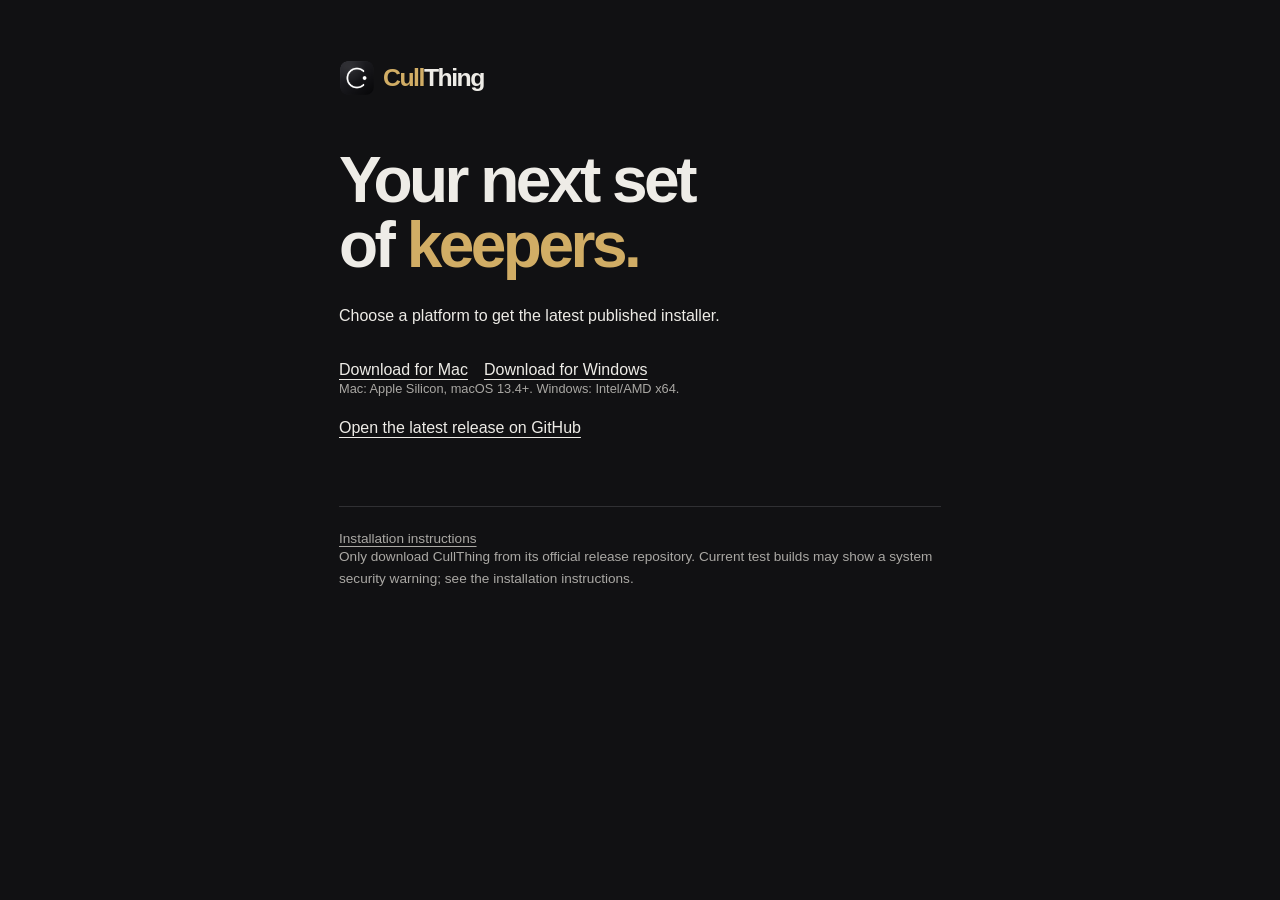
==== docs/download/index.html @ babe5bf6 "Introduce CullThing features, installers, and public landing page" ====
<!doctype html>
<html lang="en">
  <head>
    <meta charset="utf-8" />
    <meta name="viewport" content="width=device-width, initial-scale=1" />
    <meta name="robots" content="noindex" />
    <meta name="theme-color" content="#111113" />
    <title>Download CullThing</title>
    <link rel="icon" href="../assets/cullthing-icon.png" />
    <link rel="stylesheet" href="../assets/style.css" />
    <script type="module" src="../assets/download.js"></script>
  </head>
  <body>
    <main class="download-page">
      <a class="brand" href="../"
        ><img
          src="../assets/cullthing-icon.png"
          width="36"
          height="36"
          alt=""
        /><span><span class="gold">Cull</span>Thing</span></a
      >
      <h1>Your next set<br />of <span class="gold">keepers.</span></h1>
      <p id="download-status" role="status" aria-live="polite">
        Choose a platform to get the latest published installer.
      </p>
      <a id="installer" class="button primary" hidden>Download installer</a>
      <div class="download-choices">
        <a href="?platform=macos">Download for Mac</a
        ><a href="?platform=windows">Download for Windows</a>
      </div>
      <p class="detail">
        Mac: Apple Silicon, macOS 13.4+. Windows: Intel/AMD x64.
      </p>
      <p>
        <a
          href="https://github.com/andrei930/cullthing-releases/releases/latest"
          >Open the latest release on GitHub</a
        >
      </p>
      <noscript
        ><p>
          JavaScript is disabled. Open the latest release above and choose the
          <strong>.dmg</strong> for Mac or <strong>x64-setup.exe</strong> for
          Windows.
        </p></noscript
      >
      <footer>
        <a id="install-help" href="../#installation-heading"
          >Installation instructions</a
        >
        <p>
          Only download CullThing from its official release repository. Current
          test builds may show a system security warning; see the installation
          instructions.
        </p>
      </footer>
    </main>
  </body>
</html>
---- docs/assets/style.css ----
:root {
  color-scheme: dark;
  --bg: #111113;
  --surface: #19191c;
  --line: #303033;
  --text: #eeece7;
  --muted: #aaa8a4;
  --gold: #d1ad65;
  --font: Inter, -apple-system, BlinkMacSystemFont, "Segoe UI", sans-serif;
  font-family: var(--font);
  font-size: 16px;
  background: var(--bg);
  color: var(--text);
  scroll-behavior: smooth;
  scroll-padding-top: 2rem;
}
* {
  box-sizing: border-box;
}
body {
  margin: 0;
}
a {
  color: inherit;
  text-underline-offset: 0.22em;
}
a:hover {
  color: var(--gold);
}
a:focus-visible,
summary:focus-visible {
  outline: 3px solid var(--gold);
  outline-offset: 5px;
}
img {
  max-width: 100%;
  height: auto;
  display: block;
}
p {
  line-height: 1.65;
  margin: 0 0 1rem;
}
h1,
h2,
h3 {
  margin: 0;
  font-weight: 550;
}
h1,
h2 {
  letter-spacing: -0.055em;
  line-height: 1.02;
}
h1 {
  font-size: clamp(4rem, 9.4vw, 8.5rem);
}
h2 {
  font-size: clamp(2.5rem, 4.5vw, 4rem);
}
h3 {
  font-size: 1.4rem;
  letter-spacing: -0.025em;
  margin-bottom: 0.75rem;
}
.wrap {
  width: min(1200px, calc(100% - 96px));
  margin-inline: auto;
}
.gold {
  color: var(--gold);
}
.header {
  min-height: 100px;
  display: flex;
  align-items: center;
  justify-content: space-between;
  gap: 2rem;
  border-bottom: 1px solid var(--line);
}
.brand {
  display: inline-flex;
  align-items: center;
  gap: 0.5rem;
  text-decoration: none;
  font-size: 1.55rem;
  letter-spacing: -0.06em;
  font-weight: 550;
}
.brand img {
  border-radius: 9px;
}
.header nav,
.footer nav {
  display: flex;
  gap: 2rem;
  align-items: center;
}
.header nav a {
  text-decoration: none;
  font-size: 0.9rem;
}
.nav-download {
  border: 1px solid var(--line);
  border-radius: 6px;
  padding: 0.6rem 1rem;
}
.hero {
  padding-top: 84px;
  padding-bottom: 32px;
}
.eyebrow {
  text-transform: uppercase;
  letter-spacing: 0.14em;
  font-size: 0.75rem;
  font-weight: 600;
  color: var(--gold);
  margin-bottom: 1.75rem;
}
.hero h1 {
  margin-bottom: 2rem;
}
.hero-bottom {
  display: flex;
  justify-content: space-between;
  align-items: center;
  gap: 2rem;
}
.lede {
  font-size: 1.2rem;
  color: #c0beb8;
  line-height: 1.6;
}
.hero-bottom .lede {
  margin: 0;
}
.button {
  display: inline-flex;
  align-items: center;
  justify-content: center;
  gap: 1.25rem;
  padding: 0.9rem 1.3rem;
  min-height: 48px;
  border-radius: 6px;
  font-size: 0.95rem;
  font-weight: 600;
  text-decoration: none;
  line-height: 1.3;
  transition: background 0.15s;
}
.primary {
  background: var(--gold);
  color: #19160e;
}
.primary:hover {
  background: #e2bf79;
  color: #19160e;
}
.secondary {
  background: #242427;
  border: 1px solid #59534a;
  color: var(--text);
}
.secondary:hover {
  background: #323035;
}
.platform-note {
  font-size: 0.8rem;
  color: var(--muted);
  margin-top: 1.4rem;
}
.hero-shot {
  margin-top: 1rem;
  margin-bottom: 0;
}
.window-bar {
  height: 37px;
  background: #202022;
  border: 1px solid #38383a;
  border-bottom: none;
  border-radius: 10px 10px 0 0;
  display: flex;
  align-items: center;
  gap: 6px;
  padding-inline: 14px;
  position: relative;
}
.window-bar span {
  width: 8px;
  height: 8px;
  background: #59595a;
  border-radius: 50%;
}
.window-bar b {
  position: absolute;
  left: 50%;
  transform: translateX(-50%);
  font-size: 0.7rem;
  white-space: nowrap;
  font-weight: 400;
  color: #a7a5a0;
}
.app-shot {
  border: 1px solid #38383a;
  border-top: 0;
  border-radius: 0 0 8px 8px;
}
.hero-shot a {
  display: block;
}
.hero-shot figcaption,
.edit-shot figcaption {
  font-size: 0.75rem;
  color: var(--muted);
  margin-top: 0.8rem;
  line-height: 1.5;
}
.workflow {
  display: grid;
  grid-template-columns: 1fr 1fr;
  gap: 8rem;
  padding-block: 110px;
}
.section-intro h2 {
  margin-bottom: 1.75rem;
}
.section-intro > p:last-child {
  color: var(--muted);
  max-width: 360px;
}
.workflow-details article {
  border-top: 1px solid var(--line);
  padding-block: 1.5rem;
}
.workflow-details article:last-child {
  padding-bottom: 0;
}
.tag {
  font-size: 0.75rem;
  letter-spacing: 0.08em;
  text-transform: uppercase;
  color: var(--gold);
  margin-bottom: 1rem;
}
.workflow-details p:not(.tag) {
  color: var(--muted);
}
.detail {
  font-size: 0.8rem;
  line-height: 1.6;
  color: var(--muted);
}
.edit-section {
  background: #171719;
  border-block: 1px solid var(--line);
  padding-block: 90px;
  overflow: hidden;
}
.edit-layout {
  display: grid;
  grid-template-columns: 0.9fr 1.1fr;
  gap: 4rem;
  align-items: center;
}
.edit-copy h2 {
  margin-bottom: 1.5rem;
}
.edit-copy > p:not(.eyebrow) {
  color: var(--muted);
}
dl {
  margin: 1.75rem 0;
}
dt {
  font-size: 1rem;
  color: var(--gold);
  font-weight: 500;
  margin-top: 1.25rem;
}
dd {
  margin: 0.4rem 0 0;
  color: var(--muted);
  line-height: 1.65;
  font-size: 0.95rem;
}
.edit-shot {
  margin: 0;
}
.edit-shot img {
  border: 1px solid #393936;
  border-radius: 8px;
}
.handoff {
  padding-block: 100px;
}
.handoff h2 {
  margin-bottom: 3rem;
}
.two-col {
  display: grid;
  grid-template-columns: 1fr 1fr;
  gap: 6rem;
}
.two-col p {
  color: var(--muted);
  max-width: 480px;
}
.download-section {
  border-top: 1px solid var(--line);
  display: grid;
  grid-template-columns: 1fr 1fr;
  gap: 6rem;
  padding-block: 90px;
}
.download-section h2 {
  margin-bottom: 1.5rem;
}
.download-section > div > p:not(.eyebrow) {
  color: var(--muted);
}
.release-note {
  font-size: 0.85rem;
}
.download-options article {
  padding: 1.5rem 0;
  border-top: 1px solid var(--line);
}
.download-title {
  display: flex;
  align-items: center;
  justify-content: space-between;
  gap: 1rem;
}
.download-title h3 {
  margin: 0;
}
.download-title > span {
  font-size: 0.75rem;
  color: var(--gold);
}
.download-options article > p {
  font-size: 0.85rem;
  color: var(--muted);
  margin-top: 0.75rem;
}
.download-options .button {
  width: 100%;
  justify-content: space-between;
}
.file-type {
  font-size: 0.75rem;
  opacity: 0.65;
}
.install-link {
  display: inline-block;
  font-size: 0.8rem;
  margin-top: 0.8rem;
}
.installation {
  border-top: 1px solid var(--line);
  padding-block: 60px 100px;
}
.installation h2 {
  font-size: clamp(2rem, 3.2vw, 2.8rem);
  margin-bottom: 2rem;
}
details {
  border-bottom: 1px solid var(--line);
  scroll-margin-top: 2rem;
}
summary {
  cursor: pointer;
  min-height: 64px;
  padding: 1.25rem 1.5rem 1.25rem 0;
  font-size: 1rem;
}
details > div {
  max-width: 800px;
  padding-bottom: 1rem;
  color: var(--muted);
  line-height: 1.7;
}
li {
  padding-left: 0.25rem;
  margin-bottom: 0.7rem;
}
strong {
  color: var(--text);
  font-weight: 600;
}
.footer {
  border-top: 1px solid var(--line);
  padding-block: 40px;
  display: grid;
  grid-template-columns: 1fr 2fr;
  gap: 1.25rem;
}
.footer > p {
  font-size: 0.85rem;
  color: var(--muted);
  margin: 0;
  text-align: right;
}
.footer nav {
  grid-column: 1/-1;
  gap: 1.5rem;
  flex-wrap: wrap;
  font-size: 0.85rem;
}
.footer .legal {
  grid-column: 1/-1;
  text-align: left;
  font-size: 0.75rem;
  color: var(--muted);
}
.skip-link {
  position: fixed;
  top: -100px;
  left: 16px;
  z-index: 5;
  background: var(--gold);
  color: #111;
  padding: 1rem;
}
.skip-link:focus {
  top: 16px;
}
.download-page {
  max-width: 650px;
  margin: 0 auto;
  padding: 60px 24px;
}
.download-page h1 {
  font-size: clamp(2.5rem, 7vw, 4rem);
  margin: 3rem 0 1.5rem;
}
.download-page .button {
  margin: 1rem 0;
}
.download-page .download-choices {
  display: flex;
  gap: 1rem;
  flex-wrap: wrap;
  margin-top: 2rem;
}
.download-page footer {
  margin-top: 4rem;
  padding-top: 1.5rem;
  border-top: 1px solid var(--line);
  font-size: 0.85rem;
  color: var(--muted);
}
[hidden] {
  display: none !important;
}
@media (max-width: 900px) {
  .wrap {
    width: calc(100% - 48px);
  }
  .workflow {
    gap: 3rem;
  }
  .edit-layout {
    gap: 2rem;
    grid-template-columns: 1fr;
  }
  .edit-shot {
    max-width: 750px;
  }
  .download-section {
    gap: 3rem;
  }
  .two-col {
    gap: 3rem;
  }
}
@media (max-width: 600px) {
  .wrap {
    width: calc(100% - 36px);
  }
  .header {
    min-height: 80px;
    gap: 1rem;
  }
  .brand {
    font-size: 1.3rem;
  }
  .brand img {
    width: 30px;
    height: 30px;
  }
  .header nav {
    gap: 1rem;
  }
  .header nav a {
    font-size: 0.8rem;
  }
  .header nav a[href="#editthing"] {
    display: none;
  }
  .nav-download {
    padding: 0.45rem 0.65rem;
  }
  .hero {
    padding-top: 55px;
  }
  .eyebrow {
    font-size: 0.7rem;
    letter-spacing: 0.12em;
  }
  .hero-bottom {
    display: block;
  }
  .hero-bottom .button {
    margin-top: 1.5rem;
  }
  .lede {
    font-size: 1.05rem;
  }
  .desktop-break {
    display: none;
  }
  .platform-note {
    max-width: 270px;
  }
  .window-bar b {
    font-size: 0.6rem;
  }
  .workflow,
  .download-section {
    grid-template-columns: 1fr;
    gap: 2rem;
    padding-block: 65px;
  }
  .workflow-details article {
    padding-block: 1.25rem;
  }
  .edit-section {
    padding-block: 65px;
  }
  .handoff {
    padding-block: 65px;
  }
  .two-col {
    grid-template-columns: 1fr;
    gap: 1.5rem;
  }
  .handoff h2 {
    margin-bottom: 2rem;
  }
  .installation {
    padding-block: 50px 65px;
  }
  .footer {
    grid-template-columns: 1fr;
  }
  .footer > p {
    text-align: left;
  }
  .footer nav {
    gap: 1rem;
  }
  .hero-shot figcaption,
  .edit-shot figcaption {
    font-size: 0.7rem;
  }
  .download-title > span {
    font-size: 0.8rem;
  }
}
@media (prefers-reduced-motion: reduce) {
  :root {
    scroll-behavior: auto;
  }
  .button {
    transition: none;
  }
}
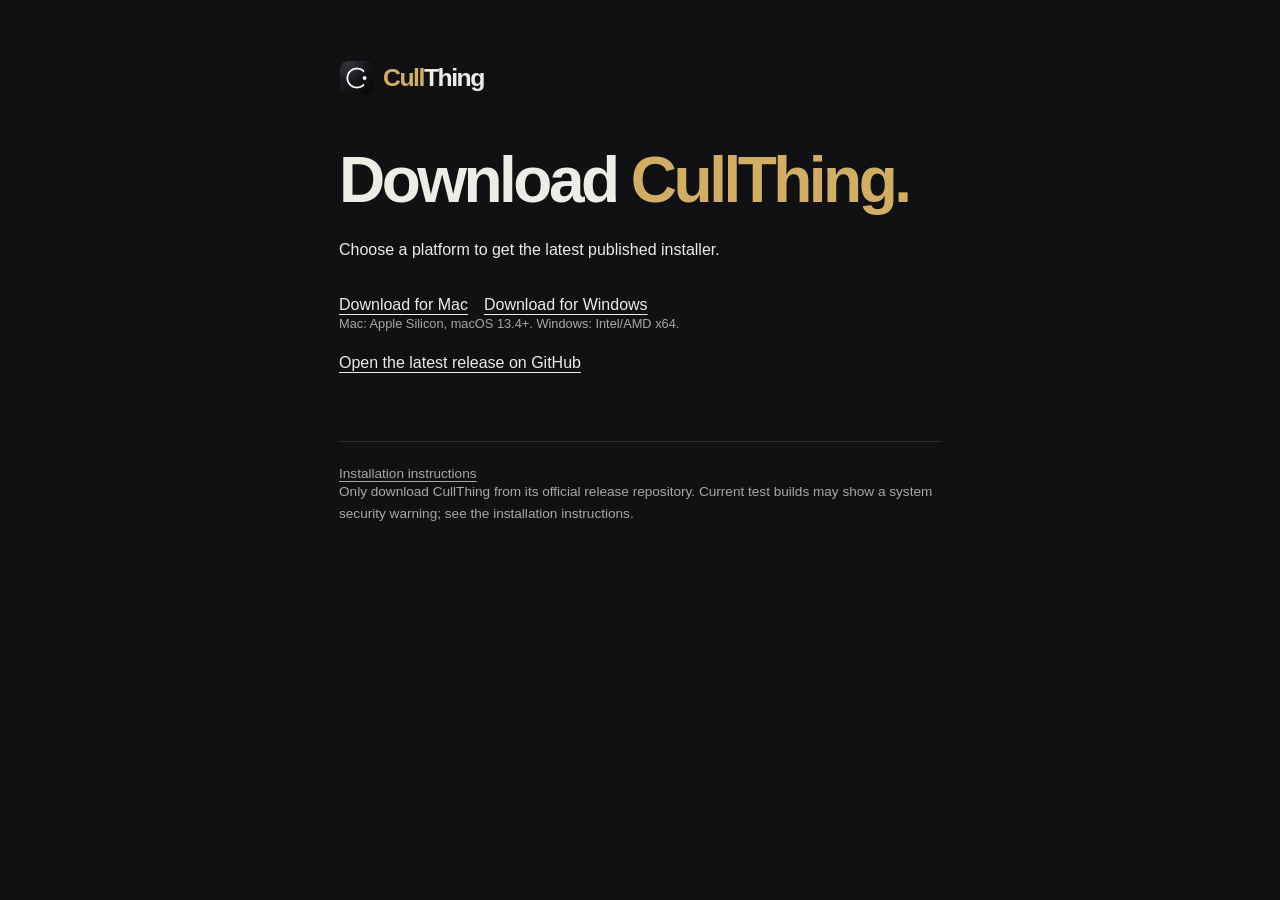
==== commit 4fb656b7: "Restore prominent installer downloads and clarify first-time setup" ====
--- a/docs/download/index.html
+++ b/docs/download/index.html
@@ -20,7 +20,7 @@
           alt=""
         /><span><span class="gold">Cull</span>Thing</span></a
       >
-      <h1>Your next set<br />of <span class="gold">keepers.</span></h1>
+      <h1>Download <span class="gold">CullThing.</span></h1>
       <p id="download-status" role="status" aria-live="polite">
         Choose a platform to get the latest published installer.
       </p>
--- a/docs/assets/style.css
+++ b/docs/assets/style.css
@@ -88,6 +88,9 @@
   font-weight: 550;
 }
 .brand img {
+  width: 36px;
+  height: 36px;
+  flex-shrink: 0;
   border-radius: 9px;
 }
 .header nav,
@@ -133,6 +136,14 @@
 }
 .hero-bottom .lede {
   margin: 0;
+}
+.hero-downloads {
+  display: grid;
+  gap: 0.75rem;
+  min-width: 250px;
+}
+.hero-downloads .button {
+  justify-content: space-between;
 }
 .button {
   display: inline-flex;
@@ -205,9 +216,6 @@
   border-top: 0;
   border-radius: 0 0 8px 8px;
 }
-.hero-shot a {
-  display: block;
-}
 .hero-shot figcaption,
 .edit-shot figcaption {
   font-size: 0.75rem;
@@ -511,7 +519,7 @@
   .hero-bottom {
     display: block;
   }
-  .hero-bottom .button {
+  .hero-downloads {
     margin-top: 1.5rem;
   }
   .lede {
@@ -576,3 +584,167 @@
     transition: none;
   }
 }
+
+/* The screenshot tour progressively enhances into keyboard-accessible tabs. */
+.tour-section {
+  padding-block: 80px;
+  border-top: 1px solid var(--line);
+}
+.tour-section h2 {
+  max-width: 850px;
+  margin-bottom: 1.5rem;
+}
+.tour-intro {
+  max-width: 760px;
+  color: var(--muted);
+  margin-bottom: 2rem;
+}
+.gallery-tabs {
+  display: flex;
+  flex-wrap: wrap;
+  gap: 0.5rem;
+  margin: 0 0 1.25rem;
+}
+.gallery-tabs button {
+  font: inherit;
+  font-size: 0.9rem;
+  line-height: 1.4;
+  padding: 0.65rem 1rem;
+  min-height: 44px;
+  border: 1px solid var(--line);
+  background: transparent;
+  color: var(--muted);
+  border-radius: 6px;
+  cursor: pointer;
+}
+.gallery-tabs button:hover {
+  border-color: #79715f;
+  color: var(--text);
+}
+.gallery-tabs button[aria-selected="true"] {
+  background: var(--gold);
+  border-color: var(--gold);
+  color: #19160e;
+}
+.gallery-tabs button:focus-visible,
+.gallery-panel:focus-visible {
+  outline: 3px solid var(--gold);
+  outline-offset: 4px;
+}
+.gallery-panel {
+  margin: 0 0 3rem;
+}
+.is-enhanced .gallery-panel {
+  margin: 0;
+}
+.gallery-image-frame {
+  display: block;
+  border: 1px solid #393936;
+  border-radius: 8px;
+  overflow: hidden;
+  background: #111113;
+}
+.gallery-image-frame img {
+  width: 100%;
+  height: auto;
+}
+.gallery-panel figcaption {
+  display: flex;
+  justify-content: space-between;
+  gap: 2rem;
+  margin-top: 1.5rem;
+  align-items: flex-start;
+}
+.gallery-panel figcaption h3 {
+  font-size: 1.15rem;
+  margin-bottom: 0.65rem;
+}
+.gallery-panel figcaption p {
+  max-width: 850px;
+  color: var(--muted);
+  font-size: 0.95rem;
+  margin: 0;
+}
+.edit-overview-grid {
+  display: grid;
+  grid-template-columns: 1fr 1.2fr;
+  gap: 5rem;
+}
+.edit-overview-grid > div > p:not(.lede) {
+  color: var(--muted);
+}
+@media (max-width: 600px) {
+  .tour-section {
+    padding-block: 55px;
+  }
+  .gallery-tabs {
+    gap: 0.45rem;
+  }
+  .gallery-tabs button {
+    font-size: 0.875rem;
+    padding: 0.6rem 0.75rem;
+  }
+  .gallery-panel figcaption {
+    display: block;
+    margin-top: 1rem;
+  }
+  .gallery-panel figcaption p {
+    font-size: 0.9rem;
+  }
+  .edit-overview-grid {
+    grid-template-columns: 1fr;
+    gap: 1.5rem;
+  }
+}
+
+.remove-benefits {
+  max-width: 850px;
+  margin: 0 0 2.5rem;
+  color: var(--muted);
+}
+.remove-benefits h3 {
+  color: var(--text);
+}
+.remove-benefits ul {
+  padding-left: 1.2rem;
+  line-height: 1.65;
+}
+.installation h3 {
+  font-size: 1.15rem;
+  margin: 1.5rem 0 0.75rem;
+  color: var(--text);
+}
+.install-command {
+  border: 1px solid var(--line);
+  border-radius: 8px;
+  background: var(--surface);
+  padding: 1rem;
+}
+.install-command pre {
+  margin: 0;
+  white-space: pre-wrap;
+  overflow-wrap: anywhere;
+  color: var(--text);
+  font-size: 0.85rem;
+  line-height: 1.6;
+}
+.install-command button {
+  font: inherit;
+  margin-top: 0.8rem;
+  min-height: 44px;
+  padding: 0.5rem 0.85rem;
+  border-radius: 5px;
+  border: 1px solid #79715f;
+  background: #242427;
+  color: var(--text);
+  cursor: pointer;
+}
+.install-command button:focus-visible {
+  outline: 3px solid var(--gold);
+  outline-offset: 3px;
+}
+.copy-status {
+  font-size: 0.85rem;
+  min-height: 1.5em;
+  margin: 0.5rem 0;
+}
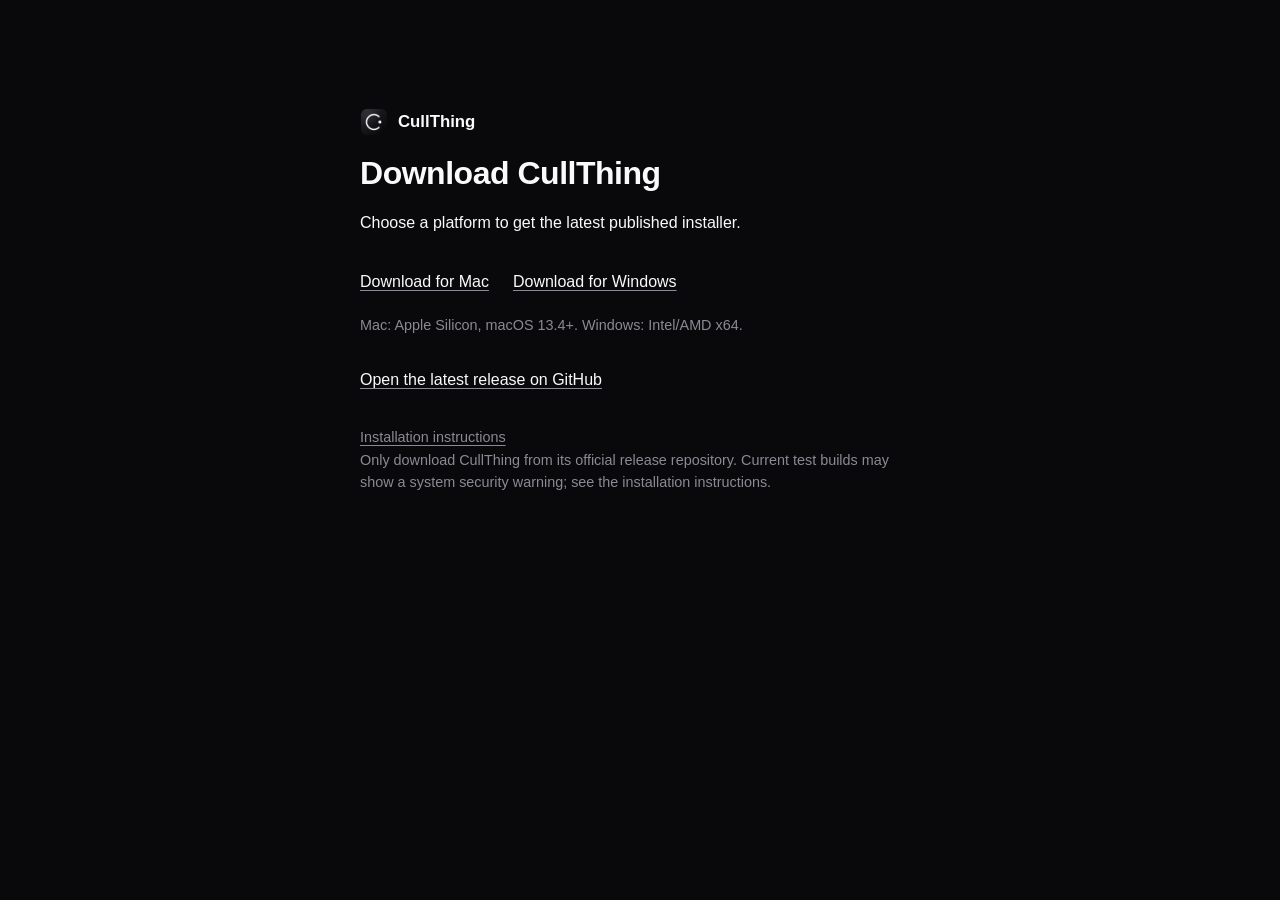
==== commit 401b9905: "Rewrite the website: plain copy, app styling, release notes - One page: what CullThing is, downloads" ====
--- a/docs/download/index.html
+++ b/docs/download/index.html
@@ -4,10 +4,14 @@
     <meta charset="utf-8" />
     <meta name="viewport" content="width=device-width, initial-scale=1" />
     <meta name="robots" content="noindex" />
-    <meta name="theme-color" content="#111113" />
+    <meta name="theme-color" content="#09090b" />
     <title>Download CullThing</title>
     <link rel="icon" href="../assets/cullthing-icon.png" />
-    <link rel="stylesheet" href="../assets/style.css" />
+    <link
+      rel="stylesheet"
+      href="https://api.fontshare.com/v2/css?f[]=satoshi@1&display=swap"
+    />
+    <link rel="stylesheet" href="../assets/style.css?v=20261122-rewrite" />
     <script type="module" src="../assets/download.js"></script>
   </head>
   <body>
@@ -18,9 +22,9 @@
           width="36"
           height="36"
           alt=""
-        /><span><span class="gold">Cull</span>Thing</span></a
+        /><span>CullThing</span></a
       >
-      <h1>Download <span class="gold">CullThing.</span></h1>
+      <h1>Download CullThing</h1>
       <p id="download-status" role="status" aria-live="polite">
         Choose a platform to get the latest published installer.
       </p>
@@ -46,7 +50,7 @@
         </p></noscript
       >
       <footer>
-        <a id="install-help" href="../#installation-heading"
+        <a id="install-help" href="../#install"
           >Installation instructions</a
         >
         <p>
--- a/docs/assets/style.css
+++ b/docs/assets/style.css
@@ -1,750 +1,434 @@
+/* Colors and type follow the CullThing app (packages/ui theme): zinc greys,
+   one gold accent, Satoshi for text, Geist Mono for versions and commands. */
+@font-face {
+  font-family: "Geist Mono";
+  src: url("fonts/geist-mono-latin-wght-normal.woff2") format("woff2");
+  font-weight: 100 900;
+  font-display: swap;
+}
+
 :root {
   color-scheme: dark;
-  --bg: #111113;
-  --surface: #19191c;
-  --line: #303033;
-  --text: #eeece7;
-  --muted: #aaa8a4;
-  --gold: #d1ad65;
-  --font: Inter, -apple-system, BlinkMacSystemFont, "Segoe UI", sans-serif;
-  font-family: var(--font);
-  font-size: 16px;
+  --bg: #09090b;
+  --bg-2: #121215;
+  --bg-3: #18181b;
+  --line: #27272a;
+  --text: #fafafa;
+  --text-2: #a1a1aa;
+  --text-3: #8a8a93;
+  --accent: #c5a059;
+  --accent-soft: color-mix(in srgb, var(--accent) 12%, transparent);
+  --sans: "Satoshi", -apple-system, BlinkMacSystemFont, "Segoe UI", sans-serif;
+  --mono: "Geist Mono", ui-monospace, Menlo, Consolas, monospace;
   background: var(--bg);
   color: var(--text);
-  scroll-behavior: smooth;
-  scroll-padding-top: 2rem;
+  font-family: var(--sans);
+  font-size: 16px;
+  scroll-padding-top: 1.5rem;
 }
 * {
   box-sizing: border-box;
 }
+[hidden] {
+  display: none !important;
+}
 body {
   margin: 0;
+  line-height: 1.55;
+  -webkit-font-smoothing: antialiased;
+}
+img {
+  display: block;
+  max-width: 100%;
+  height: auto;
 }
 a {
   color: inherit;
-  text-underline-offset: 0.22em;
+  text-underline-offset: 0.2em;
+  text-decoration-color: var(--text-3);
 }
 a:hover {
-  color: var(--gold);
+  color: var(--accent);
+  text-decoration-color: var(--accent);
 }
 a:focus-visible,
-summary:focus-visible {
-  outline: 3px solid var(--gold);
-  outline-offset: 5px;
-}
-img {
-  max-width: 100%;
-  height: auto;
-  display: block;
+button:focus-visible {
+  outline: 2px solid var(--accent);
+  outline-offset: 3px;
+  border-radius: 4px;
 }
 p {
-  line-height: 1.65;
-  margin: 0 0 1rem;
+  margin: 0 0 0.9em;
 }
 h1,
 h2,
 h3 {
   margin: 0;
-  font-weight: 550;
-}
-h1,
-h2 {
-  letter-spacing: -0.055em;
-  line-height: 1.02;
-}
-h1 {
-  font-size: clamp(4rem, 9.4vw, 8.5rem);
-}
-h2 {
-  font-size: clamp(2.5rem, 4.5vw, 4rem);
-}
-h3 {
-  font-size: 1.4rem;
-  letter-spacing: -0.025em;
-  margin-bottom: 0.75rem;
-}
+  font-weight: 600;
+  letter-spacing: -0.015em;
+  line-height: 1.15;
+}
+b,
+strong {
+  font-weight: 600;
+  color: var(--text);
+}
+code,
+.mono {
+  font-family: var(--mono);
+  font-size: 0.86em;
+}
+.muted {
+  color: var(--text-2);
+}
+.faint {
+  color: var(--text-3);
+  font-size: 0.85rem;
+}
+
 .wrap {
-  width: min(1200px, calc(100% - 96px));
+  width: min(1160px, calc(100% - 48px));
   margin-inline: auto;
 }
-.gold {
-  color: var(--gold);
-}
+.skip-link {
+  position: absolute;
+  left: 1rem;
+  top: -4rem;
+  padding: 0.5rem 0.8rem;
+  background: var(--accent);
+  color: #17130a;
+  border-radius: 6px;
+  z-index: 10;
+}
+.skip-link:focus {
+  top: 1rem;
+}
+
+/* Header */
 .header {
-  min-height: 100px;
   display: flex;
   align-items: center;
   justify-content: space-between;
-  gap: 2rem;
+  gap: 1.5rem;
+  height: 64px;
   border-bottom: 1px solid var(--line);
 }
 .brand {
   display: inline-flex;
   align-items: center;
-  gap: 0.5rem;
+  gap: 10px;
+  font-weight: 700;
+  font-size: 1.05rem;
   text-decoration: none;
-  font-size: 1.55rem;
-  letter-spacing: -0.06em;
-  font-weight: 550;
 }
 .brand img {
-  width: 36px;
-  height: 36px;
-  flex-shrink: 0;
-  border-radius: 9px;
+  width: 28px;
+  height: 28px;
+  border-radius: 7px;
 }
 .header nav,
 .footer nav {
   display: flex;
-  gap: 2rem;
-  align-items: center;
-}
-.header nav a {
+  flex-wrap: wrap;
+  gap: 0.4rem 1.5rem;
+  font-size: 0.9rem;
+  color: var(--text-2);
+}
+.header nav a,
+.footer nav a {
   text-decoration: none;
-  font-size: 0.9rem;
-}
-.nav-download {
-  border: 1px solid var(--line);
-  border-radius: 6px;
-  padding: 0.6rem 1rem;
-}
-.hero {
-  padding-top: 84px;
-  padding-bottom: 32px;
-}
-.eyebrow {
-  text-transform: uppercase;
-  letter-spacing: 0.14em;
-  font-size: 0.75rem;
-  font-weight: 600;
-  color: var(--gold);
-  margin-bottom: 1.75rem;
-}
-.hero h1 {
-  margin-bottom: 2rem;
-}
-.hero-bottom {
-  display: flex;
-  justify-content: space-between;
-  align-items: center;
-  gap: 2rem;
-}
-.lede {
-  font-size: 1.2rem;
-  color: #c0beb8;
-  line-height: 1.6;
-}
-.hero-bottom .lede {
-  margin: 0;
-}
-.hero-downloads {
-  display: grid;
-  gap: 0.75rem;
-  min-width: 250px;
-}
-.hero-downloads .button {
-  justify-content: space-between;
-}
+}
+
+/* Buttons */
 .button {
   display: inline-flex;
   align-items: center;
   justify-content: center;
-  gap: 1.25rem;
-  padding: 0.9rem 1.3rem;
-  min-height: 48px;
-  border-radius: 6px;
+  gap: 0.6rem;
+  min-height: 46px;
+  padding: 0.7rem 1.1rem;
+  border-radius: 10px;
+  border: 1px solid var(--line);
+  background: var(--bg-3);
+  color: var(--text);
+  font: 600 0.95rem/1.2 var(--sans);
+  text-decoration: none;
+  cursor: pointer;
+}
+.button:hover {
+  border-color: var(--accent);
+  color: var(--text);
+}
+.button.primary {
+  background: var(--accent);
+  border-color: var(--accent);
+  color: #17130a;
+}
+.button.primary:hover {
+  background: color-mix(in srgb, var(--accent) 85%, white);
+  color: #17130a;
+}
+.button small {
+  font-weight: 500;
+  font-size: 0.8rem;
+  opacity: 0.7;
+}
+
+/* Top */
+.top {
+  display: grid;
+  grid-template-columns: 1.35fr 1fr;
+  gap: 56px;
+  align-items: start;
+  padding: 64px 0 40px;
+}
+.top h1 {
+  font-size: 2.6rem;
+  margin-bottom: 0.6rem;
+}
+.lede {
+  font-size: 1.3rem;
+  line-height: 1.4;
+  font-weight: 500;
+  margin-bottom: 1rem;
+}
+.top .body {
+  color: var(--text-2);
+  font-size: 1.05rem;
+  max-width: 34em;
+}
+.downloads {
+  display: flex;
+  flex-wrap: wrap;
+  gap: 10px;
+  margin: 1.6rem 0 0.8rem;
+}
+.news {
+  background: var(--bg-2);
+  border: 1px solid var(--line);
+  border-radius: 14px;
+  padding: 22px 24px;
+}
+.news h2 {
+  font-size: 1rem;
+  margin-bottom: 0.2rem;
+}
+.news time {
+  display: block;
+  margin-bottom: 0.9rem;
+}
+.news ul {
+  margin: 0;
+  padding-left: 1.1em;
+  color: var(--text-2);
+  font-size: 0.93rem;
+}
+.news li {
+  margin-bottom: 0.45rem;
+}
+.news li.notes-heading {
+  list-style: none;
+  margin: 0.8rem 0 0.3rem -1.1em;
+  color: var(--text-3);
+  font-size: 0.8rem;
+  font-weight: 600;
+}
+.news li.notes-heading:first-child {
+  margin-top: 0;
+}
+.news .all {
+  display: inline-block;
+  margin-top: 0.6rem;
+  font-size: 0.88rem;
+}
+
+.shot {
+  width: 100%;
+  border-radius: 12px;
+  border: 1px solid var(--line);
+  background: var(--bg-2);
+}
+.hero-shot {
+  margin: 0 0 96px;
+}
+.hero-shot figcaption {
+  margin-top: 0.7rem;
+}
+
+/* Features */
+.section-title {
+  font-size: 1.7rem;
+  margin-bottom: 2rem;
+}
+.feature {
+  display: grid;
+  grid-template-columns: 1fr 2fr;
+  gap: 48px;
+  align-items: center;
+  padding: 40px 0;
+  border-top: 1px solid var(--line);
+}
+.feature h3 {
+  font-size: 1.3rem;
+  margin-bottom: 0.6rem;
+}
+.feature p {
+  color: var(--text-2);
+}
+.feature-wide {
+  grid-template-columns: 1fr;
+  gap: 24px;
+}
+.feature-wide > div:first-child {
+  max-width: 40em;
+}
+.trio {
+  display: grid;
+  grid-template-columns: repeat(3, 1fr);
+  gap: 16px;
+}
+.trio h4 {
+  margin: 0.8rem 0 0.2rem;
+  font-size: 1rem;
+  font-weight: 600;
+}
+.trio p {
+  font-size: 0.92rem;
+  margin: 0;
+}
+.also {
+  display: grid;
+  grid-template-columns: repeat(4, 1fr);
+  gap: 24px;
+  padding: 40px 0 96px;
+  border-top: 1px solid var(--line);
+}
+.also h3 {
+  font-size: 1rem;
+  margin-bottom: 0.35rem;
+}
+.also p {
+  color: var(--text-2);
+  font-size: 0.93rem;
+  margin: 0;
+}
+
+/* Install */
+.install {
+  display: grid;
+  grid-template-columns: 1fr 1fr;
+  gap: 20px;
+  margin-bottom: 1.2rem;
+}
+.card {
+  background: var(--bg-2);
+  border: 1px solid var(--line);
+  border-radius: 14px;
+  padding: 24px;
+}
+.card h3 {
+  font-size: 1.15rem;
+  margin-bottom: 0.7rem;
+}
+.card p {
+  color: var(--text-2);
   font-size: 0.95rem;
-  font-weight: 600;
-  text-decoration: none;
-  line-height: 1.3;
-  transition: background 0.15s;
-}
-.primary {
-  background: var(--gold);
-  color: #19160e;
-}
-.primary:hover {
-  background: #e2bf79;
-  color: #19160e;
-}
-.secondary {
-  background: #242427;
-  border: 1px solid #59534a;
-  color: var(--text);
-}
-.secondary:hover {
-  background: #323035;
-}
-.platform-note {
+}
+.card .gap {
+  margin-top: 1.2rem;
+}
+pre.cmd {
+  margin: 0.6rem 0;
+  padding: 0.8rem 1rem;
+  border-radius: 10px;
+  background: var(--bg);
+  border: 1px solid var(--line);
+  font-family: var(--mono);
   font-size: 0.8rem;
-  color: var(--muted);
-  margin-top: 1.4rem;
-}
-.hero-shot {
-  margin-top: 1rem;
-  margin-bottom: 0;
-}
-.window-bar {
-  height: 37px;
-  background: #202022;
-  border: 1px solid #38383a;
-  border-bottom: none;
-  border-radius: 10px 10px 0 0;
+  color: var(--text-2);
+  white-space: pre-wrap;
+  word-break: break-all;
+}
+.copy-row {
   display: flex;
   align-items: center;
-  gap: 6px;
-  padding-inline: 14px;
-  position: relative;
-}
-.window-bar span {
-  width: 8px;
-  height: 8px;
-  background: #59595a;
-  border-radius: 50%;
-}
-.window-bar b {
-  position: absolute;
-  left: 50%;
-  transform: translateX(-50%);
-  font-size: 0.7rem;
-  white-space: nowrap;
-  font-weight: 400;
-  color: #a7a5a0;
-}
-.app-shot {
-  border: 1px solid #38383a;
-  border-top: 0;
-  border-radius: 0 0 8px 8px;
-}
-.hero-shot figcaption,
-.edit-shot figcaption {
-  font-size: 0.75rem;
-  color: var(--muted);
-  margin-top: 0.8rem;
-  line-height: 1.5;
-}
-.workflow {
-  display: grid;
-  grid-template-columns: 1fr 1fr;
-  gap: 8rem;
-  padding-block: 110px;
-}
-.section-intro h2 {
-  margin-bottom: 1.75rem;
-}
-.section-intro > p:last-child {
-  color: var(--muted);
-  max-width: 360px;
-}
-.workflow-details article {
+  gap: 0.8rem;
+  min-height: 34px;
+}
+.copy-row .button {
+  min-height: 34px;
+  padding: 0.35rem 0.8rem;
+  font-size: 0.82rem;
+  border-radius: 8px;
+}
+
+/* Footer */
+.footer {
+  display: flex;
+  justify-content: space-between;
+  flex-wrap: wrap;
+  gap: 1rem;
+  margin-top: 96px;
+  padding: 28px 0 48px;
   border-top: 1px solid var(--line);
-  padding-block: 1.5rem;
-}
-.workflow-details article:last-child {
-  padding-bottom: 0;
-}
-.tag {
-  font-size: 0.75rem;
-  letter-spacing: 0.08em;
-  text-transform: uppercase;
-  color: var(--gold);
-  margin-bottom: 1rem;
-}
-.workflow-details p:not(.tag) {
-  color: var(--muted);
-}
-.detail {
-  font-size: 0.8rem;
-  line-height: 1.6;
-  color: var(--muted);
-}
-.edit-section {
-  background: #171719;
-  border-block: 1px solid var(--line);
-  padding-block: 90px;
-  overflow: hidden;
-}
-.edit-layout {
-  display: grid;
-  grid-template-columns: 0.9fr 1.1fr;
-  gap: 4rem;
-  align-items: center;
-}
-.edit-copy h2 {
-  margin-bottom: 1.5rem;
-}
-.edit-copy > p:not(.eyebrow) {
-  color: var(--muted);
-}
-dl {
-  margin: 1.75rem 0;
-}
-dt {
-  font-size: 1rem;
-  color: var(--gold);
-  font-weight: 500;
-  margin-top: 1.25rem;
-}
-dd {
-  margin: 0.4rem 0 0;
-  color: var(--muted);
-  line-height: 1.65;
-  font-size: 0.95rem;
-}
-.edit-shot {
-  margin: 0;
-}
-.edit-shot img {
-  border: 1px solid #393936;
-  border-radius: 8px;
-}
-.handoff {
-  padding-block: 100px;
-}
-.handoff h2 {
-  margin-bottom: 3rem;
-}
-.two-col {
-  display: grid;
-  grid-template-columns: 1fr 1fr;
-  gap: 6rem;
-}
-.two-col p {
-  color: var(--muted);
-  max-width: 480px;
-}
-.download-section {
-  border-top: 1px solid var(--line);
-  display: grid;
-  grid-template-columns: 1fr 1fr;
-  gap: 6rem;
-  padding-block: 90px;
-}
-.download-section h2 {
-  margin-bottom: 1.5rem;
-}
-.download-section > div > p:not(.eyebrow) {
-  color: var(--muted);
-}
-.release-note {
-  font-size: 0.85rem;
-}
-.download-options article {
-  padding: 1.5rem 0;
-  border-top: 1px solid var(--line);
-}
-.download-title {
-  display: flex;
-  align-items: center;
-  justify-content: space-between;
-  gap: 1rem;
-}
-.download-title h3 {
-  margin: 0;
-}
-.download-title > span {
-  font-size: 0.75rem;
-  color: var(--gold);
-}
-.download-options article > p {
-  font-size: 0.85rem;
-  color: var(--muted);
-  margin-top: 0.75rem;
-}
-.download-options .button {
-  width: 100%;
-  justify-content: space-between;
-}
-.file-type {
-  font-size: 0.75rem;
-  opacity: 0.65;
-}
-.install-link {
-  display: inline-block;
-  font-size: 0.8rem;
-  margin-top: 0.8rem;
-}
-.installation {
-  border-top: 1px solid var(--line);
-  padding-block: 60px 100px;
-}
-.installation h2 {
-  font-size: clamp(2rem, 3.2vw, 2.8rem);
-  margin-bottom: 2rem;
-}
-details {
-  border-bottom: 1px solid var(--line);
-  scroll-margin-top: 2rem;
-}
-summary {
-  cursor: pointer;
-  min-height: 64px;
-  padding: 1.25rem 1.5rem 1.25rem 0;
-  font-size: 1rem;
-}
-details > div {
-  max-width: 800px;
-  padding-bottom: 1rem;
-  color: var(--muted);
-  line-height: 1.7;
-}
-li {
-  padding-left: 0.25rem;
-  margin-bottom: 0.7rem;
-}
-strong {
-  color: var(--text);
-  font-weight: 600;
-}
-.footer {
-  border-top: 1px solid var(--line);
-  padding-block: 40px;
-  display: grid;
-  grid-template-columns: 1fr 2fr;
-  gap: 1.25rem;
-}
-.footer > p {
-  font-size: 0.85rem;
-  color: var(--muted);
-  margin: 0;
-  text-align: right;
-}
-.footer nav {
-  grid-column: 1/-1;
+}
+
+/* download/ redirect page */
+.download-page {
+  width: min(560px, calc(100% - 32px));
+  margin: 12vh auto;
+  display: grid;
+  gap: 1.2rem;
+}
+.download-page h1 {
+  font-size: 2rem;
+}
+.download-page #installer {
+  justify-self: start;
+}
+.download-choices {
+  display: flex;
+  flex-wrap: wrap;
   gap: 1.5rem;
-  flex-wrap: wrap;
-  font-size: 0.85rem;
-}
-.footer .legal {
-  grid-column: 1/-1;
-  text-align: left;
-  font-size: 0.75rem;
-  color: var(--muted);
-}
-.skip-link {
-  position: fixed;
-  top: -100px;
-  left: 16px;
-  z-index: 5;
-  background: var(--gold);
-  color: #111;
-  padding: 1rem;
-}
-.skip-link:focus {
-  top: 16px;
-}
-.download-page {
-  max-width: 650px;
-  margin: 0 auto;
-  padding: 60px 24px;
-}
-.download-page h1 {
-  font-size: clamp(2.5rem, 7vw, 4rem);
-  margin: 3rem 0 1.5rem;
-}
-.download-page .button {
-  margin: 1rem 0;
-}
-.download-page .download-choices {
-  display: flex;
-  gap: 1rem;
-  flex-wrap: wrap;
-  margin-top: 2rem;
-}
+}
+.download-page .detail,
 .download-page footer {
-  margin-top: 4rem;
-  padding-top: 1.5rem;
-  border-top: 1px solid var(--line);
-  font-size: 0.85rem;
-  color: var(--muted);
-}
-[hidden] {
-  display: none !important;
-}
-@media (max-width: 900px) {
+  color: var(--text-3);
+  font-size: 0.9rem;
+}
+
+@media (max-width: 860px) {
+  .top,
+  .feature,
+  .install {
+    grid-template-columns: 1fr;
+    gap: 24px;
+  }
+  .trio {
+    grid-template-columns: 1fr;
+  }
+  .also {
+    grid-template-columns: 1fr 1fr;
+  }
+  .header nav a:not(:last-child) {
+    display: none;
+  }
+  .top {
+    padding-top: 40px;
+  }
+  .top h1 {
+    font-size: 2.1rem;
+  }
+}
+@media (max-width: 480px) {
   .wrap {
-    width: calc(100% - 48px);
-  }
-  .workflow {
-    gap: 3rem;
-  }
-  .edit-layout {
-    gap: 2rem;
+    width: calc(100% - 32px);
+  }
+  .also {
     grid-template-columns: 1fr;
   }
-  .edit-shot {
-    max-width: 750px;
-  }
-  .download-section {
-    gap: 3rem;
-  }
-  .two-col {
-    gap: 3rem;
-  }
-}
-@media (max-width: 600px) {
-  .wrap {
-    width: calc(100% - 36px);
-  }
-  .header {
-    min-height: 80px;
-    gap: 1rem;
-  }
-  .brand {
-    font-size: 1.3rem;
-  }
-  .brand img {
-    width: 30px;
-    height: 30px;
-  }
-  .header nav {
-    gap: 1rem;
-  }
-  .header nav a {
-    font-size: 0.8rem;
-  }
-  .header nav a[href="#editthing"] {
-    display: none;
-  }
-  .nav-download {
-    padding: 0.45rem 0.65rem;
-  }
-  .hero {
-    padding-top: 55px;
-  }
-  .eyebrow {
-    font-size: 0.7rem;
-    letter-spacing: 0.12em;
-  }
-  .hero-bottom {
-    display: block;
-  }
-  .hero-downloads {
-    margin-top: 1.5rem;
-  }
-  .lede {
-    font-size: 1.05rem;
-  }
-  .desktop-break {
-    display: none;
-  }
-  .platform-note {
-    max-width: 270px;
-  }
-  .window-bar b {
-    font-size: 0.6rem;
-  }
-  .workflow,
-  .download-section {
-    grid-template-columns: 1fr;
-    gap: 2rem;
-    padding-block: 65px;
-  }
-  .workflow-details article {
-    padding-block: 1.25rem;
-  }
-  .edit-section {
-    padding-block: 65px;
-  }
-  .handoff {
-    padding-block: 65px;
-  }
-  .two-col {
-    grid-template-columns: 1fr;
-    gap: 1.5rem;
-  }
-  .handoff h2 {
-    margin-bottom: 2rem;
-  }
-  .installation {
-    padding-block: 50px 65px;
-  }
-  .footer {
-    grid-template-columns: 1fr;
-  }
-  .footer > p {
-    text-align: left;
-  }
-  .footer nav {
-    gap: 1rem;
-  }
-  .hero-shot figcaption,
-  .edit-shot figcaption {
-    font-size: 0.7rem;
-  }
-  .download-title > span {
-    font-size: 0.8rem;
-  }
-}
-@media (prefers-reduced-motion: reduce) {
-  :root {
-    scroll-behavior: auto;
-  }
-  .button {
-    transition: none;
-  }
-}
-
-/* The screenshot tour progressively enhances into keyboard-accessible tabs. */
-.tour-section {
-  padding-block: 80px;
-  border-top: 1px solid var(--line);
-}
-.tour-section h2 {
-  max-width: 850px;
-  margin-bottom: 1.5rem;
-}
-.tour-intro {
-  max-width: 760px;
-  color: var(--muted);
-  margin-bottom: 2rem;
-}
-.gallery-tabs {
-  display: flex;
-  flex-wrap: wrap;
-  gap: 0.5rem;
-  margin: 0 0 1.25rem;
-}
-.gallery-tabs button {
-  font: inherit;
-  font-size: 0.9rem;
-  line-height: 1.4;
-  padding: 0.65rem 1rem;
-  min-height: 44px;
-  border: 1px solid var(--line);
-  background: transparent;
-  color: var(--muted);
-  border-radius: 6px;
-  cursor: pointer;
-}
-.gallery-tabs button:hover {
-  border-color: #79715f;
-  color: var(--text);
-}
-.gallery-tabs button[aria-selected="true"] {
-  background: var(--gold);
-  border-color: var(--gold);
-  color: #19160e;
-}
-.gallery-tabs button:focus-visible,
-.gallery-panel:focus-visible {
-  outline: 3px solid var(--gold);
-  outline-offset: 4px;
-}
-.gallery-panel {
-  margin: 0 0 3rem;
-}
-.is-enhanced .gallery-panel {
-  margin: 0;
-}
-.gallery-image-frame {
-  display: block;
-  border: 1px solid #393936;
-  border-radius: 8px;
-  overflow: hidden;
-  background: #111113;
-}
-.gallery-image-frame img {
-  width: 100%;
-  height: auto;
-}
-.gallery-panel figcaption {
-  display: flex;
-  justify-content: space-between;
-  gap: 2rem;
-  margin-top: 1.5rem;
-  align-items: flex-start;
-}
-.gallery-panel figcaption h3 {
-  font-size: 1.15rem;
-  margin-bottom: 0.65rem;
-}
-.gallery-panel figcaption p {
-  max-width: 850px;
-  color: var(--muted);
-  font-size: 0.95rem;
-  margin: 0;
-}
-.edit-overview-grid {
-  display: grid;
-  grid-template-columns: 1fr 1.2fr;
-  gap: 5rem;
-}
-.edit-overview-grid > div > p:not(.lede) {
-  color: var(--muted);
-}
-@media (max-width: 600px) {
-  .tour-section {
-    padding-block: 55px;
-  }
-  .gallery-tabs {
-    gap: 0.45rem;
-  }
-  .gallery-tabs button {
-    font-size: 0.875rem;
-    padding: 0.6rem 0.75rem;
-  }
-  .gallery-panel figcaption {
-    display: block;
-    margin-top: 1rem;
-  }
-  .gallery-panel figcaption p {
-    font-size: 0.9rem;
-  }
-  .edit-overview-grid {
-    grid-template-columns: 1fr;
-    gap: 1.5rem;
-  }
-}
-
-.remove-benefits {
-  max-width: 850px;
-  margin: 0 0 2.5rem;
-  color: var(--muted);
-}
-.remove-benefits h3 {
-  color: var(--text);
-}
-.remove-benefits ul {
-  padding-left: 1.2rem;
-  line-height: 1.65;
-}
-.installation h3 {
-  font-size: 1.15rem;
-  margin: 1.5rem 0 0.75rem;
-  color: var(--text);
-}
-.install-command {
-  border: 1px solid var(--line);
-  border-radius: 8px;
-  background: var(--surface);
-  padding: 1rem;
-}
-.install-command pre {
-  margin: 0;
-  white-space: pre-wrap;
-  overflow-wrap: anywhere;
-  color: var(--text);
-  font-size: 0.85rem;
-  line-height: 1.6;
-}
-.install-command button {
-  font: inherit;
-  margin-top: 0.8rem;
-  min-height: 44px;
-  padding: 0.5rem 0.85rem;
-  border-radius: 5px;
-  border: 1px solid #79715f;
-  background: #242427;
-  color: var(--text);
-  cursor: pointer;
-}
-.install-command button:focus-visible {
-  outline: 3px solid var(--gold);
-  outline-offset: 3px;
-}
-.copy-status {
-  font-size: 0.85rem;
-  min-height: 1.5em;
-  margin: 0.5rem 0;
-}
+  .downloads .button {
+    width: 100%;
+    justify-content: space-between;
+  }
+}
